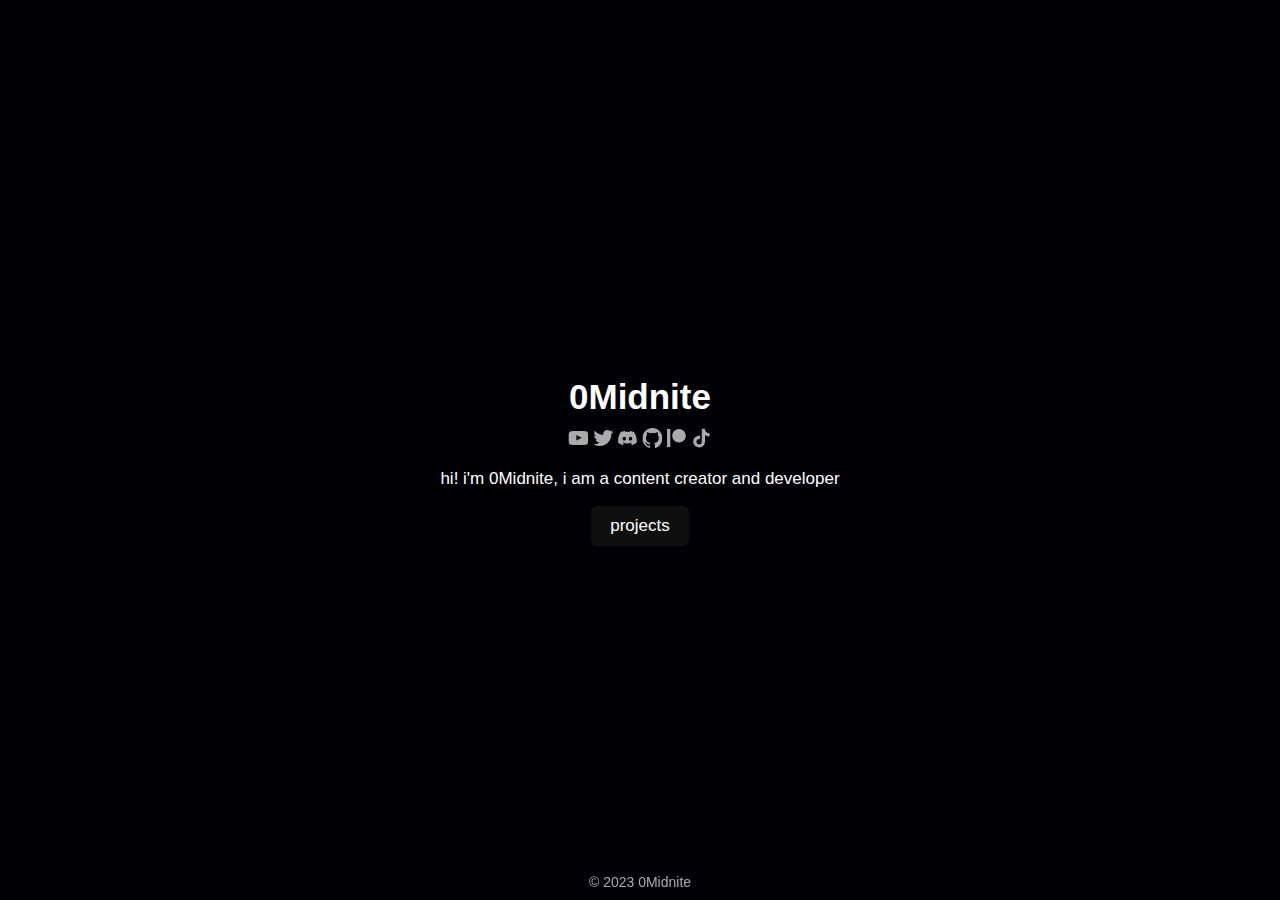
==== index.html @ 27d21de0 "Add files via upload" ====
<!DOCTYPE html>
<html>
  <head>
    <title>0Midnite</title>
    <link rel="icon" type="icon" href="/images/favicon.ico">
    <link rel="stylesheet" href="/style.css">
    <meta name="viewport" content="width=device-width, initial-scale=1.0">
  </head>
  <body>
    <header>
      <div class="container">
        <div class="centered-text">
          <h1>0Midnite</h1>
          <div class="socials">
            <a href="https://www.youtube.com/@0Midnite?sub_confirmation=1" target="_blank">
              <img src="/images/youtube.svg" alt="youtube" width="20" height="20">
            </a>
            <a href="https://twitter.com/intent/user?screen_name=0Midnite_" target="_blank">
              <img src="/images/twitter.svg" alt="twitter" width="20" height="20">
            </a>
            <a href="https://discord.gg/Rkr8afVVkq" target="_blank">
              <img src="/images/discord.svg" alt="discord" width="20" height="20">
            </a>
            <a href="https://github.com/0Midnite" target="_blank">
              <img src="/images/github.svg" alt="github" width="20" height="20">
            </a>
            <a href="https://www.patreon.com/0Midnite" target="_blank">
              <img src="/images/patreon.svg" alt="patreon" width="20" height="20">
            </a>
            <a href="https://www.tiktok.com/@0midnite" target="_blank">
              <img src="/images/tiktok.svg" alt="tiktok" width="20" height="20">
            </a>
          </div>
          <p style="font-size: 17px;">hi! i'm 0Midnite, i am a content creator and developer</p>
          <a href="/projects.html"><button>projects</button></a>
        </div>
      </div>
    </header>
    <footer>
      © 2023 0Midnite
    </footer>
  </body>
</html>
---- style.css ----
body {
    background-color: #000004;
    color: #fff;
    font-family: Arial, Helvetica, sans-serif;
}
  
.centered-text {
    position: absolute;
    top: 50%;
    left: 50%;
    transform: translate(-50%, -50%);
    text-align: center;
}

.copyright {
    text-align: center;
    text-decoration: none;
}

a {
	color: #ddd;
    text-decoration: none;
}

a:hover {
	color: #fff; 
}

/*footer {
    width: 100%;
    padding: 10px;
    bottom: 0;
    position: fixed;
    text-align: center;
    position: absolute;
}*/

footer {
    position: fixed;
    bottom: 0;
    left: 0;
    width: 100%;
    padding: 10px 0;
    text-align: center;
    font-size: 14px;
    /*background-color: #0f0f0f;*/
    color: #aaa;
}

button {
    background-color: #0f0f0f;
    transition: background-color 0.4s ease;
    border: none;
    color: #fff;
    border-radius: 7px;
    font-size: 17px;
    padding: 10px 20px;
}

button:hover {
    background: #1f1f1f;
}

h1 {
    font-size: 35px;
    margin-bottom: 0.3em;
}

h2 {
    font-size: 22px;
    margin-bottom: 0.3em;
}

.backbtn {
    color: #aaa;
}
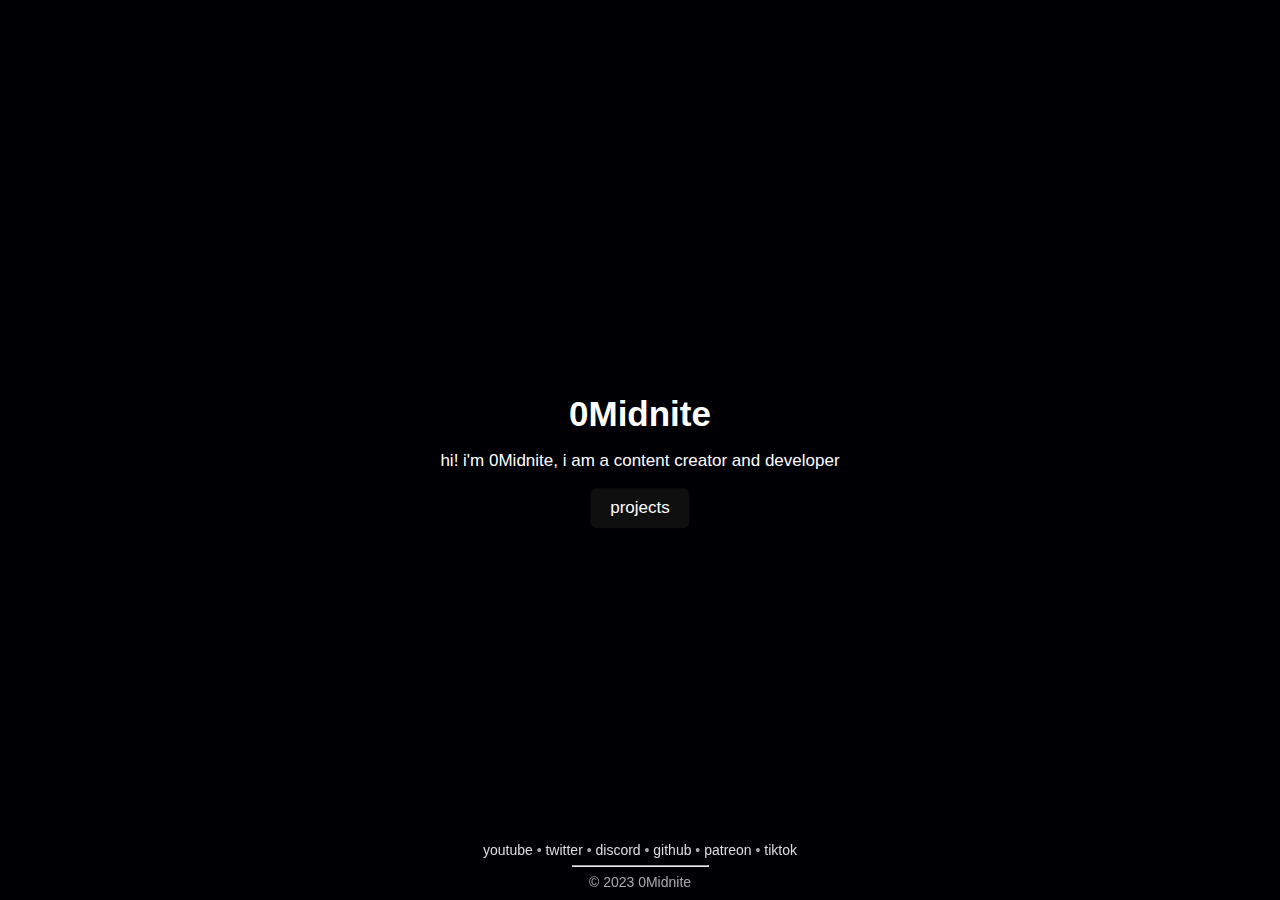
==== commit e3a7a443: "Add files via upload" ====
--- a/index.html
+++ b/index.html
@@ -11,32 +11,26 @@
       <div class="container">
         <div class="centered-text">
           <h1>0Midnite</h1>
-          <div class="socials">
-            <a href="https://www.youtube.com/@0Midnite?sub_confirmation=1" target="_blank">
-              <img src="/images/youtube.svg" alt="youtube" width="20" height="20">
-            </a>
-            <a href="https://twitter.com/intent/user?screen_name=0Midnite_" target="_blank">
-              <img src="/images/twitter.svg" alt="twitter" width="20" height="20">
-            </a>
-            <a href="https://discord.gg/Rkr8afVVkq" target="_blank">
-              <img src="/images/discord.svg" alt="discord" width="20" height="20">
-            </a>
-            <a href="https://github.com/0Midnite" target="_blank">
-              <img src="/images/github.svg" alt="github" width="20" height="20">
-            </a>
-            <a href="https://www.patreon.com/0Midnite" target="_blank">
-              <img src="/images/patreon.svg" alt="patreon" width="20" height="20">
-            </a>
-            <a href="https://www.tiktok.com/@0midnite" target="_blank">
-              <img src="/images/tiktok.svg" alt="tiktok" width="20" height="20">
-            </a>
-          </div>
           <p style="font-size: 17px;">hi! i'm 0Midnite, i am a content creator and developer</p>
           <a href="/projects.html"><button>projects</button></a>
         </div>
       </div>
     </header>
     <footer>
+      <div>
+        <a href="https://www.youtube.com/@0Midnite?sub_confirmation=1" target="_blank">youtube</a>
+        •
+        <a href="https://twitter.com/intent/user?screen_name=0Midnite_" target="_blank">twitter</a>
+        •
+        <a href="https://discord.gg/Rkr8afVVkq" target="_blank">discord</a>
+        •
+        <a href="https://github.com/0Midnite" target="_blank">github</a>
+        •
+        <a href="https://www.patreon.com/0Midnite" target="_blank">patreon</a>
+        •
+        <a href="https://www.tiktok.com/@0midnite" target="_blank">tiktok</a>
+      </div>
+      <hr style="width: 135px;">
       © 2023 0Midnite
     </footer>
   </body>
--- a/style.css
+++ b/style.css
@@ -15,15 +15,6 @@
 .copyright {
     text-align: center;
     text-decoration: none;
-}
-
-a {
-	color: #ddd;
-    text-decoration: none;
-}
-
-a:hover {
-	color: #fff; 
 }
 
 /*footer {
@@ -49,7 +40,7 @@
 
 button {
     background-color: #0f0f0f;
-    transition: background-color 0.4s ease;
+    transition: background-color 0.3s ease;
     border: none;
     color: #fff;
     border-radius: 7px;
@@ -67,10 +58,15 @@
 }
 
 h2 {
-    font-size: 22px;
+    font-size: 27px;
     margin-bottom: 0.3em;
 }
 
-.backbtn {
-    color: #aaa;
+a {
+	color: #ddd;
+    text-decoration: none;
+}
+
+a:hover {
+	color: #aaa; 
 }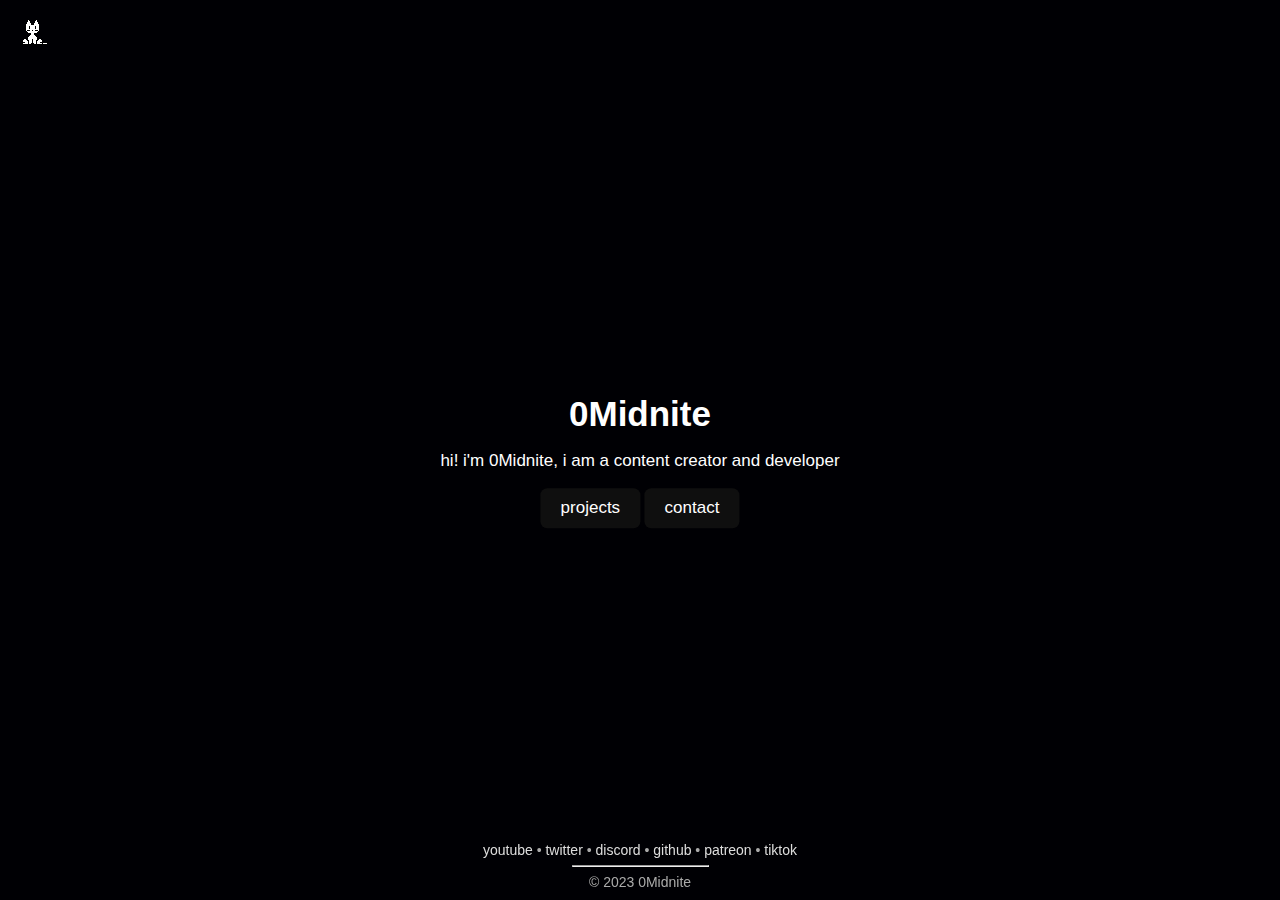
==== commit 2e32004e: "Add files via upload" ====
--- a/index.html
+++ b/index.html
@@ -2,9 +2,14 @@
 <html>
   <head>
     <title>0Midnite</title>
-    <link rel="icon" type="icon" href="/images/favicon.ico">
+    <link rel="icon" type="icon" href="/favicon.ico">
     <link rel="stylesheet" href="/style.css">
     <meta name="viewport" content="width=device-width, initial-scale=1.0">
+    <meta content="0Midnite" property="og:title"/>
+    <meta content="hi! i'm 0Midnite, i am a content creator and developer" property="og:description"/>
+    <meta content="https://0midnite.com" property="og:url"/>
+    <meta content="https://0midnite.com/favicon.png" property="og:image"/>
+    <meta content="#000" data-react-helmet="true" name="theme-color"/>
   </head>
   <body>
     <header>
@@ -13,6 +18,7 @@
           <h1>0Midnite</h1>
           <p style="font-size: 17px;">hi! i'm 0Midnite, i am a content creator and developer</p>
           <a href="/projects.html"><button>projects</button></a>
+          <a href="mailto:0midnite@0midnite.com"><button>contact</button></a>
         </div>
       </div>
     </header>
@@ -33,5 +39,6 @@
       <hr style="width: 135px;">
       © 2023 0Midnite
     </footer>
+    <script src="./oneko.js"></script>
   </body>
 </html>--- a/style.css
+++ b/style.css
@@ -65,8 +65,9 @@
 a {
 	color: #ddd;
     text-decoration: none;
+    transition: color 0.3s ease;
 }
 
 a:hover {
-	color: #aaa; 
+	color: #aaa;
 }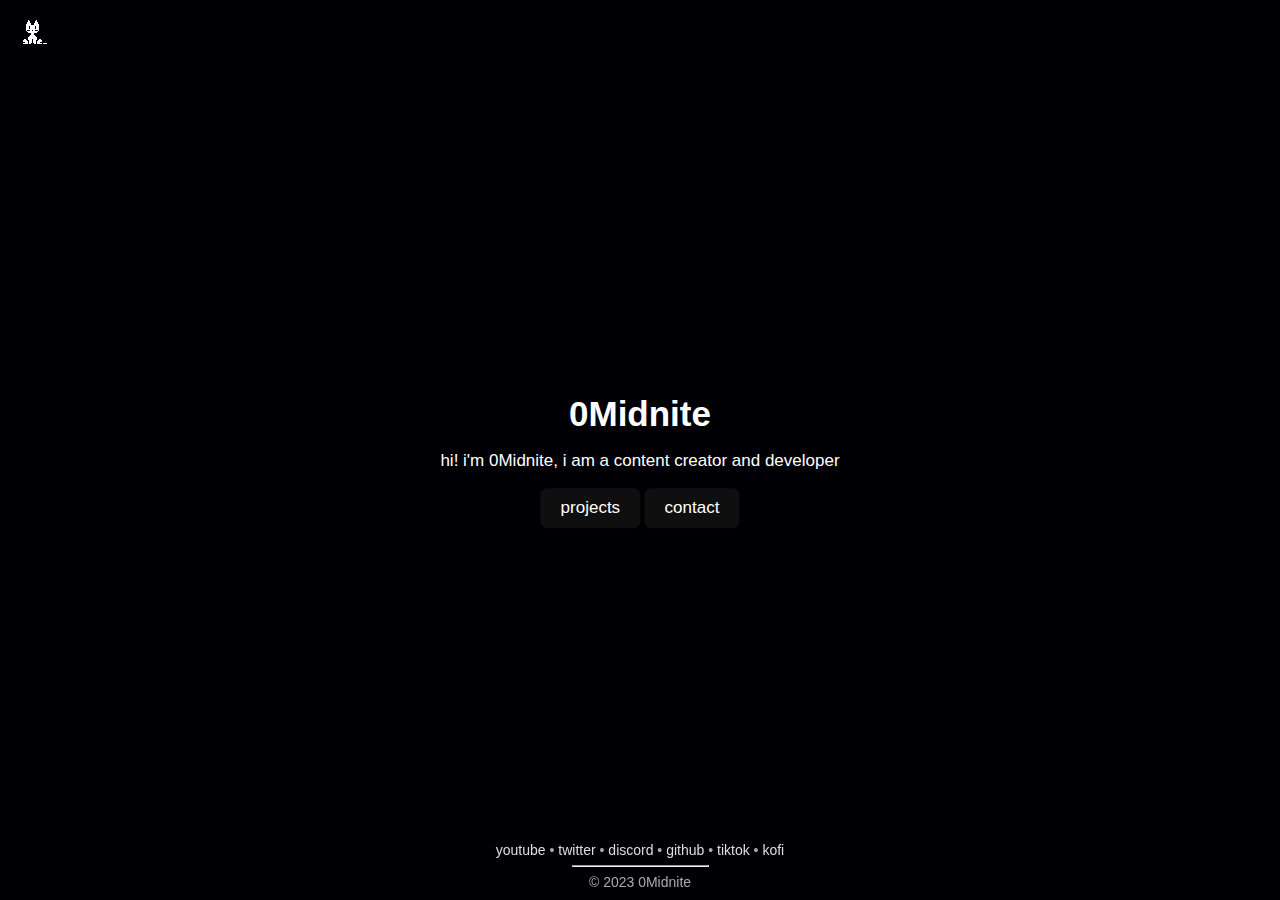
==== commit e70bf86e: "Add files via upload" ====
--- a/index.html
+++ b/index.html
@@ -24,7 +24,7 @@
     </header>
     <footer>
       <div>
-        <a href="https://www.youtube.com/@0Midnite?sub_confirmation=1" target="_blank">youtube</a>
+        <a href="https://youtube.com/@0Midnite?sub_confirmation=1" target="_blank">youtube</a>
         •
         <a href="https://twitter.com/intent/user?screen_name=0Midnite_" target="_blank">twitter</a>
         •
@@ -32,9 +32,9 @@
         •
         <a href="https://github.com/0Midnite" target="_blank">github</a>
         •
-        <a href="https://www.patreon.com/0Midnite" target="_blank">patreon</a>
+        <a href="https://tiktok.com/@0midnite" target="_blank">tiktok</a>
         •
-        <a href="https://www.tiktok.com/@0midnite" target="_blank">tiktok</a>
+        <a href="https://ko-fi.com/0midnite" target="_blank">kofi</a>
       </div>
       <hr style="width: 135px;">
       © 2023 0Midnite
